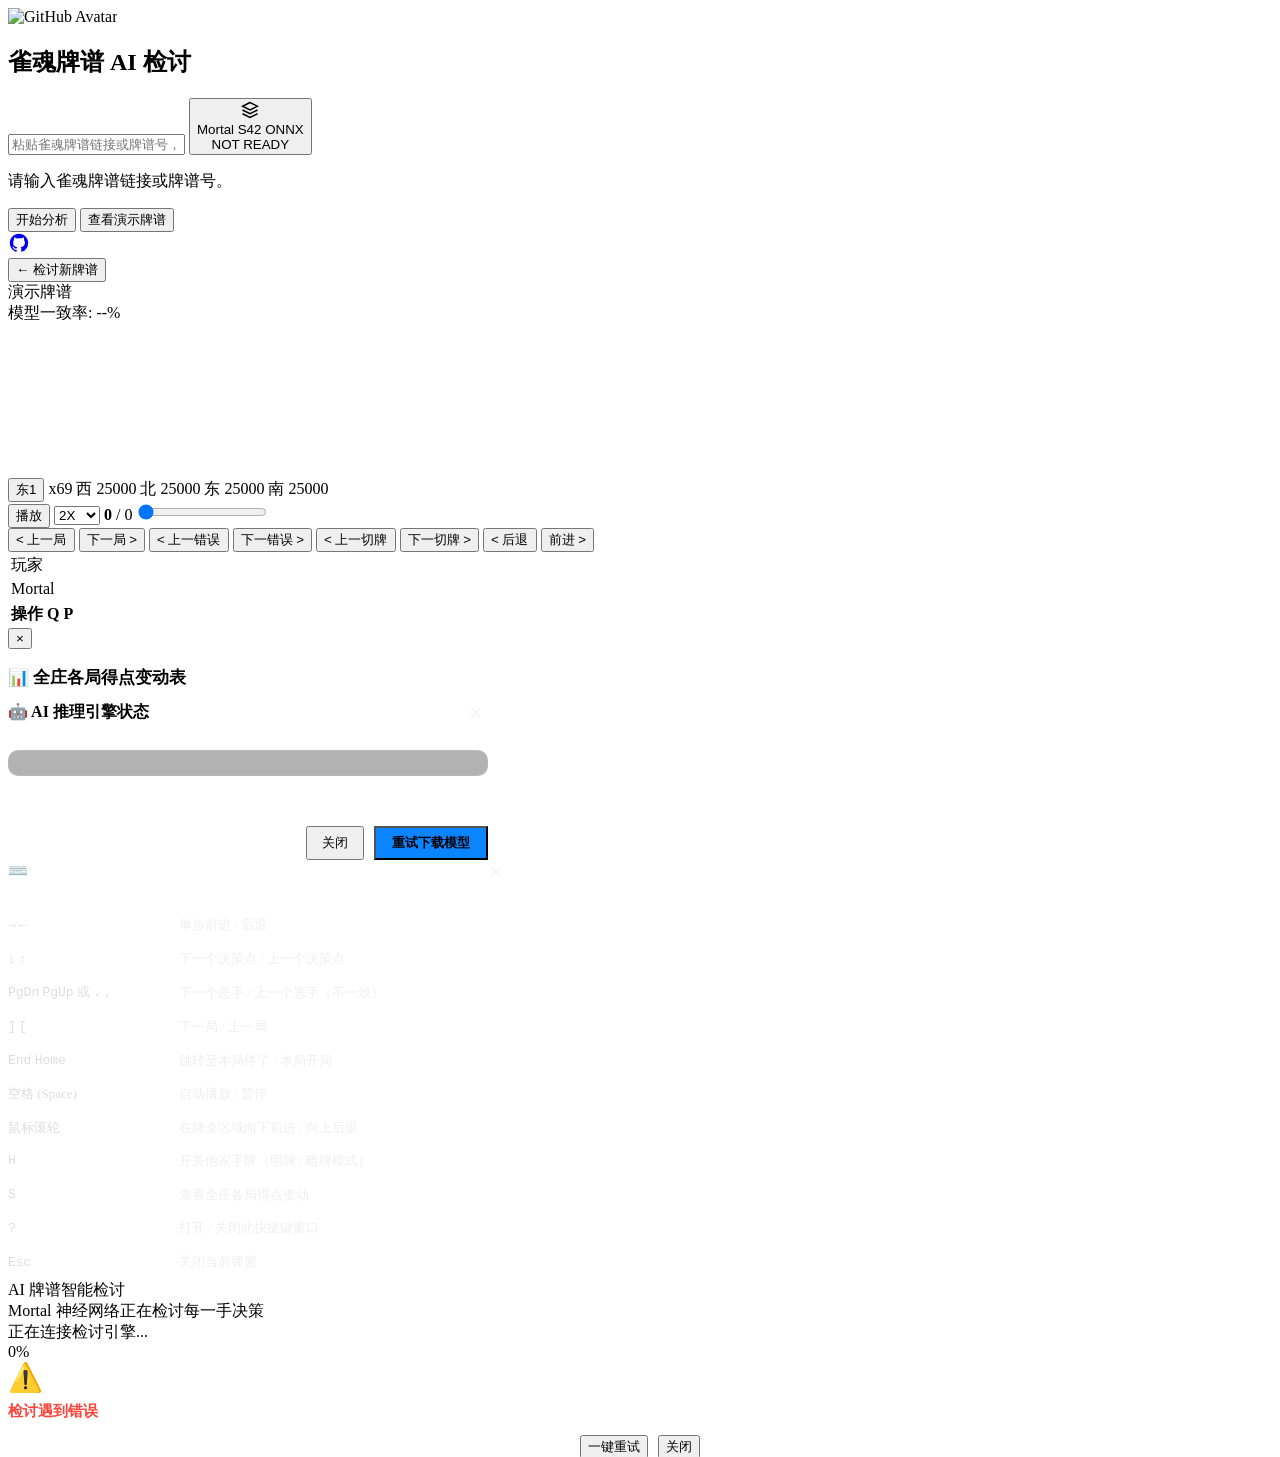
==== web/index.html @ 689e82e4 "perf: opt-in compact replay snapshot transport with legacy client compatibility" ====
<!DOCTYPE html>
<html lang="zh-CN">
<head>
  <meta charset="UTF-8" />
  <meta name="viewport" content="width=device-width, initial-scale=1.0" />
  <title>牌谱检讨 · 雀魂 AI 复盘</title>
  <link rel="icon" href="data:image/svg+xml,<svg xmlns='http://www.w3.org/2000/svg' viewBox='0 0 32 32'><rect x='4' y='2' width='24' height='28' rx='4' fill='%23ffffff' stroke='%2330d158' stroke-width='2'/><rect x='8' y='6' width='16' height='20' rx='2' fill='%231a7940'/></svg>" />
  <link rel="stylesheet" href="/css/variables.css?v=20261104-css-parallel-1" />
  <link rel="stylesheet" href="/css/landing.css?v=20261104-demand-replay-1" />
</head>
<body>
  <!-- ========================================================================
       Tier 1: Minimal Landing Page
       ======================================================================== -->
  <section id="tier1Screen" class="kd-tier1">
    <div class="kd-landing-card">
      <div class="kd-avatar-wrap">
        <img src="/avatar.png" alt="GitHub Avatar" class="kd-avatar" decoding="async" fetchpriority="high" />
      </div>

      <div>
        <h1 class="kd-landing-title">雀魂牌谱 AI 检讨</h1>
      </div>

      <div class="kd-landing-form">
        <input id="homePaipuInput" class="kd-landing-input" type="text"
          placeholder="粘贴雀魂牌谱链接或牌谱号，回车即可开始..."
          autocomplete="off" spellcheck="false" aria-label="牌谱链接" />

        <button type="button" class="kd-single-model-card" id="landingModelCard" title="查看模型状态">
          <div class="kd-single-model-left">
            <div class="kd-single-model-icon">
              <svg viewBox="0 0 24 24" width="18" height="18" fill="none" stroke="currentColor" stroke-width="2">
                <path d="M12 2L2 7l10 5 10-5-10-5zM2 17l10 5 10-5M2 12l10 5 10-5"/>
              </svg>
            </div>
            <div class="kd-single-model-text">
              <div class="kd-single-model-title-line">
                <span class="kd-single-model-name">Mortal S42 ONNX</span>
              </div>
            </div>
          </div>
          <div class="kd-single-model-badge">
            <span class="kd-single-model-dot"></span>
            <span id="landingModelDevice">NOT READY</span>
          </div>
        </button>

        <p id="homeInputError" class="kd-input-error hidden" role="alert">请输入雀魂牌谱链接或牌谱号。</p>
        <button id="btnHomeAnalyze" class="kd-landing-submit">开始分析</button>
        <button id="btnDemoAnalyze" class="kd-demo-submit" type="button">查看演示牌谱</button>

        <div class="kd-landing-footer">
          <a href="https://github.com/Gxyh513/majsoul-analyzer" target="_blank" rel="noopener noreferrer" class="kd-landing-github-link" title="GitHub 仓库">
            <svg class="kd-github-icon" viewBox="0 0 24 24" width="22" height="22" fill="currentColor">
              <path fill-rule="evenodd" clip-rule="evenodd" d="M12 2C6.477 2 2 6.484 2 12.017c0 4.425 2.865 8.18 6.839 9.504.5.092.682-.217.682-.483 0-.237-.008-.868-.013-1.703-2.782.605-3.369-1.343-3.369-1.343-.454-1.158-1.11-1.466-1.11-1.466-.908-.62.069-.608.069-.608 1.003.07 1.53 1.032 1.53 1.032.892 1.53 2.341 1.088 2.91.832.092-.647.35-1.088.636-1.338-2.22-.253-4.555-1.113-4.555-4.951 0-1.093.39-1.988 1.029-2.688-.103-.253-.446-1.272.098-2.65 0 0 .84-.27 2.75 1.026A9.564 9.564 0 0112 6.844c.85.004 1.705.115 2.504.337 1.909-1.296 2.747-1.027 2.747-1.027.546 1.379.202 2.398.1 2.651.64.7 1.028 1.595 1.028 2.688 0 3.848-2.339 4.695-4.566 4.943.359.309.678.92.678 1.855 0 1.338-.012 2.419-.012 2.747 0 .268.18.58.688.482A10.019 10.019 0 0022 12.017C22 6.484 17.522 2 12 2z"/>
            </svg>
          </a>
        </div>
      </div>
    </div>
  </section>

  <!-- ========================================================================
       Tier 2: Review Screen (KillerDucky Mahjong Board)
       ======================================================================== -->
  <section id="tier2Screen" class="kd-tier2 hidden">


    <!-- Main Board & Sidebar -->
    <main>
      <div class="outer">
        <!-- Left Panel: Back to Home, Game Summary & Vertical Perspective Selector -->
        <div class="left-panel">
          <button id="btnBackToHome" class="kd-back-btn" title="返回首页重新输入牌谱">← 检讨新牌谱</button>
          <div id="demoReviewLabel" class="kd-demo-label hidden">演示牌谱</div>
          <div id="gameSummaryPill" class="kd-match-badge" title="模型一致率与综合评分">
            <span class="kd-badge-match">模型一致率: --%</span>
          </div>
          <!-- 切换视角按钮放在左侧下方，竖着显示 -->
          <div id="seatTabs" class="kd-seat-tabs"></div>
        </div>

        <!-- Center Column: Board & Scrubber Bar -->
        <div class="board-column">
          <!-- 655x735 Mahjong Board Grid -->
          <div class="grid-main" id="gridMain">
            <!-- P0 (Bottom / Hero) Hand Container with Discard Probability Bars -->
            <span class="grid-hand-p0-container">
              <span id="discard-bars" class="discard-bars">
                <svg id="discardBarsSvg" class="discard-bars-svg"></svg>
              </span>
              <span class="grid-hand pov-p0 grid-hand-p0">
                <span class="pov-p0 hand-closed-p0" id="handBottomClosed"></span>
                <span class="pov-p0 hand-calls-p0" id="handBottomCalls"></span>
              </span>
            </span>

            <!-- P3 (Left / Kami) Hand -->
            <span class="grid-hand pov-p3 grid-hand-p3" title="点击切换明牌/暗牌">
              <span class="pov-p3 hand-closed-p3" id="handLeftClosed"></span>
              <span class="pov-p3 hand-calls-p3" id="handLeftCalls"></span>
            </span>

            <!-- P2 (Top / Toimen) Hand -->
            <span class="grid-hand pov-p2 grid-hand-p2" title="点击切换明牌/暗牌">
              <span class="pov-p2 hand-closed-p2" id="handTopClosed"></span>
              <span class="pov-p2 hand-calls-p2" id="handTopCalls"></span>
            </span>

            <!-- P1 (Right / Shimo) Hand -->
            <span class="grid-hand pov-p1 grid-hand-p1" title="点击切换明牌/暗牌">
              <span class="pov-p1 hand-closed-p1" id="handRightClosed"></span>
              <span class="pov-p1 hand-calls-p1" id="handRightCalls"></span>
            </span>

            <!-- 4 Discard Rivers -->
            <span class="grid-discard pov-p0 grid-discard-p0" id="riverBottom"></span>
            <span class="grid-discard pov-p1 grid-discard-p1" id="riverRight"></span>
            <span class="grid-discard pov-p2 grid-discard-p2" id="riverTop"></span>
            <span class="grid-discard pov-p3 grid-discard-p3" id="riverLeft"></span>

            <!-- Center 200x200 Info Square -->
            <div class="grid-info" id="gridInfo">
              <button class="info-round" id="btnRoundScore" title="点击查看局数得点表">东1</button>
              <span class="info-tiles-left" id="centerTilesLeft">x69</span>
              <span class="info-honbas" id="centerHonba"></span>
              <span class="info-doras" id="centerDoras"></span>
              <span class="gi-p0-outer"><span class="gi-p0" id="giP0">西 25000</span></span>
              <span class="gi-p1-outer"><span class="gi-p1" id="giP1">北 25000</span></span>
              <span class="gi-p2-outer"><span class="gi-p2" id="giP2">东 25000</span></span>
              <span class="gi-p3-outer"><span class="gi-p3" id="giP3">南 25000</span></span>
            </div>
          </div>

          <!-- Timeline Scrubber Bar Directly Under Board -->
          <div class="board-scrubber">
            <button id="btnPlayPause" class="kd-play-btn" title="自动播放/暂停 (空格键)">播放</button>
            <select id="playSpeedSelect" class="kd-speed-select" title="调节播放速度">
              <option value="2" selected>2X</option>
              <option value="3">3X</option>
              <option value="5">5X</option>
              <option value="10">10X</option>
            </select>
            <span id="stepCounterText" class="kd-step-counter"><b id="stepCurrentNum">0</b><span class="kd-step-slash"> / </span><span id="stepTotalNum">0</span></span>
            <input id="stepSlider" type="range" min="0" max="0" value="0" class="kd-slider" aria-label="回放进度" />
          </div>
        </div>

        <!-- Right Column 1: Sidebar (8 Control Buttons + Perspective Selector) -->
        <div class="sidebar">
          <div class="controls">
            <button id="btnPrevKyoku">&lt; 上一局</button>
            <button id="btnNextKyoku">下一局 &gt;</button>
            <button id="btnPrevBlunder">&lt; 上一错误</button>
            <button id="btnNextBlunder">下一错误 &gt;</button>
            <button id="btnPrevDec">&lt; 上一切牌</button>
            <button id="btnNextDec">下一切牌 &gt;</button>
            <button id="btnPrevStep">&lt; 后退</button>
            <button id="btnNextStep">前进 &gt;</button>
          </div>



          <div class="killer-call-div" id="killerCallDiv" style="display:none;">
            <div class="killer-call-bars">
              <svg id="callBarsSvg" style="transform-origin: top left; transform: scale(1); position:absolute"></svg>
            </div>
          </div>
        </div>

        <!-- Right Column 2: Opt Info (Player vs Mortal + Candidates Table) -->
        <div class="opt-info" id="optInfo">
          <!-- 玩家切 vs Mortal (放回操作表上方) -->
          <table class="hover-rows actual-vs-ai-table" id="actualVsAiTable">
            <tbody>
              <tr><td>玩家</td><td id="optActualCell"></td></tr>
              <tr><td>Mortal</td><td id="optAiCell"></td></tr>
            </tbody>
          </table>

          <!-- 操作候选表 (Q, P) -->
          <table class="wider-table hover-rows" id="candTable">
            <thead>
              <tr><th>操作</th><th>Q</th><th>P</th></tr>
            </thead>
            <tbody id="candTableBody"></tbody>
          </table>
        </div>
      </div>
    </main>
  </section>

  <!-- Round Settlement Dialog (KillerDucky layout) -->
  <dialog class="modal info-this-round-modal" id="infoThisRoundModal">
    <div>
      <button class="close info-this-round-close" id="infoThisRoundClose">×</button>
      <div class="info-this-round-table" id="infoThisRoundContent"></div>
    </div>
  </dialog>

  <!-- Modal: Round Scores Table (Independent Match Points History) -->
  <div id="roundModalBackdrop" class="modal-backdrop hidden"></div>
  <div id="roundModal" class="modal hidden">
    <button id="roundModalClose" class="close">×</button>
    <div class="round-modal-header" style="margin-bottom:12px;">
      <h3 style="margin-bottom:4px; font-size:17px; font-weight:700; display:flex; align-items:center; gap:8px;">
        <span>📊 全庄各局得点变动表</span>
      </h3>
      <div id="roundModalSub" style="font-size:12px; color:var(--color-text-secondary); margin-bottom:10px;"></div>
      <div id="roundModalPovTabs" class="round-modal-pov-tabs"></div>
    </div>
    <div class="info-round-table">
      <table id="roundTable">
        <thead id="roundTableHead"></thead>
        <tbody id="roundTableBody"></tbody>
        <tfoot id="roundTableFoot"></tfoot>
      </table>
    </div>
  </div>

  <!-- Modal: Engine Status -->
  <div id="engineModalBackdrop" class="modal-backdrop hidden"></div>
  <div id="engineModal" class="modal hidden" style="max-width:480px;">
    <div class="modal-header" style="display:flex; justify-content:space-between; align-items:center; margin-bottom:14px; border-bottom:1px solid rgba(255,255,255,0.1); padding-bottom:10px;">
      <h3 style="font-size:16px; font-weight:700; display:flex; align-items:center; gap:8px; margin:0;">
        <span>🤖 AI 推理引擎状态</span>
      </h3>
      <button id="engineModalClose" class="close" style="background:none; border:none; color:rgba(235,235,245,0.6); font-size:22px; cursor:pointer; line-height:1;">&times;</button>
    </div>
    <div id="engineModalDetail" style="font-size:12.5px; line-height:1.7; margin-bottom:16px; background:rgba(0,0,0,0.3); border:1px solid rgba(255,255,255,0.08); padding:12px 14px; border-radius:10px;"></div>
    <div style="display:flex; flex-direction:column; gap:12px; font-size:13px;">
      <div id="engineModalStatusMsg" style="font-size:12px; color:#30d158; min-height:18px;"></div>
      <div style="display:flex; justify-content:flex-end; gap:10px; margin-top:4px;">
        <button id="btnCancelEngineModal" class="kd-chip-btn" style="padding:6px 14px;">关闭</button>
        <button id="btnRetryModelDownload" class="kd-back-btn hidden" style="background:#0a84ff; padding:6px 16px; font-weight:600;">重试下载模型</button>
      </div>
    </div>
  </div>

  <!-- Modal: Keyboard Shortcuts Help -->
  <div id="shortcutsModalBackdrop" class="modal-backdrop hidden"></div>
  <div id="shortcutsModal" class="modal hidden" style="max-width:500px;">
    <div class="modal-header" style="display:flex; justify-content:space-between; align-items:center; margin-bottom:14px; border-bottom:1px solid rgba(255,255,255,0.1); padding-bottom:10px;">
      <h3 style="font-size:16px; font-weight:700; display:flex; align-items:center; gap:8px; margin:0; color:#fff;">
        <span>⌨️ 键盘快捷键指南</span>
      </h3>
      <button id="shortcutsModalClose" class="close" style="background:none; border:none; color:rgba(235,235,245,0.6); font-size:22px; cursor:pointer; line-height:1;">&times;</button>
    </div>
    <div style="font-size:13px; line-height:1.6;">
      <table class="kd-shortcuts-table" style="width:100%; border-collapse:collapse; color:#ddd;">
        <tbody>
          <tr><td style="padding:6px 0; width:170px;"><kbd>→</kbd> <kbd>←</kbd></td><td style="color:#eee;">单步前进 / 后退</td></tr>
          <tr><td style="padding:6px 0;"><kbd>↓</kbd> <kbd>↑</kbd></td><td style="color:#eee;">下一个决策点 / 上一个决策点</td></tr>
          <tr><td style="padding:6px 0;"><kbd>PgDn</kbd> <kbd>PgUp</kbd> 或 <kbd>.</kbd> <kbd>,</kbd></td><td style="color:#eee;">下一个恶手 / 上一个恶手（不一致）</td></tr>
          <tr><td style="padding:6px 0;"><kbd>]</kbd> <kbd>[</kbd></td><td style="color:#eee;">下一局 / 上一局</td></tr>
          <tr><td style="padding:6px 0;"><kbd>End</kbd> <kbd>Home</kbd></td><td style="color:#eee;">跳转至本局终了 / 本局开局</td></tr>
          <tr><td style="padding:6px 0;"><kbd>空格</kbd> (Space)</td><td style="color:#eee;">自动播放 / 暂停</td></tr>
          <tr><td style="padding:6px 0;">鼠标滚轮</td><td style="color:#eee;">在牌桌区域向下前进 / 向上后退</td></tr>
          <tr><td style="padding:6px 0;"><kbd>H</kbd></td><td style="color:#eee;">开关他家手牌（明牌 / 暗牌模式）</td></tr>
          <tr><td style="padding:6px 0;"><kbd>S</kbd></td><td style="color:#eee;">查看全庄各局得点变动</td></tr>
          <tr><td style="padding:6px 0;"><kbd>?</kbd></td><td style="color:#eee;">打开 / 关闭此快捷键窗口</td></tr>
          <tr><td style="padding:6px 0;"><kbd>Esc</kbd></td><td style="color:#eee;">关闭当前弹窗</td></tr>
        </tbody>
      </table>
    </div>
  </div>

  <!-- Loading Overlay -->
  <div id="loadingOverlay" class="kd-loading-overlay hidden">
    <div id="loadingModal" class="kd-loading-card">
      <div id="analysisNormalState">
        <div class="kd-spinner"></div>
        <div id="loadingTitle" class="kd-loading-title">AI 牌谱智能检讨</div>
        <div id="loadingSub" class="kd-loading-sub">Mortal 神经网络正在检讨每一手决策</div>
        <div class="kd-progress-container">
          <div class="kd-progress-info">
            <div id="analysisProgressText" class="kd-progress-text">正在连接检讨引擎...</div>
            <div id="analysisProgressPct" class="kd-progress-pct">0%</div>
          </div>
          <div class="kd-progress-track">
            <div id="analysisProgressFill" class="kd-progress-fill" style="width: 0%;"></div>
          </div>
        </div>
      </div>

      <!-- Dedicated Analysis Error Box -->
      <div id="analysisErrorBox" class="kd-error-box hidden">
        <div style="font-size:28px; margin-bottom:8px;">⚠️</div>
        <div id="analysisErrorTitle" style="font-size:15px; font-weight:700; color:#ff453a; margin-bottom:6px;">检讨遇到错误</div>
        <div id="analysisErrorDetail" class="kd-error-detail"></div>
        <div style="display:flex; gap:10px; justify-content:center; margin-top:14px;">
          <button id="btnRetryAnalysis" class="kd-retry-btn">一键重试</button>
          <button id="btnCloseAnalysisError" class="kd-close-btn">关闭</button>
        </div>
      </div>
    </div>
  </div>

  <!-- Toast Notification Container -->
  <div id="toastContainer" class="kd-toast-wrap"></div>

  <script defer src="/js/replay-state.js?v=20261104-kan-speed-1"></script>
  <script defer src="/js/resource-loader.js?v=20261104-demand-replay-1"></script>
  <script defer src="/js/api.js?v=20261105-compact-v2-1"></script>
  <script defer src="/js/review.js?v=20261105-compact-v2-1"></script>
  <script defer src="/js/events.js?v=20261104-demand-replay-1"></script>
  <script defer src="/app.js?v=20261104-demand-replay-1"></script>
</body>
</html>
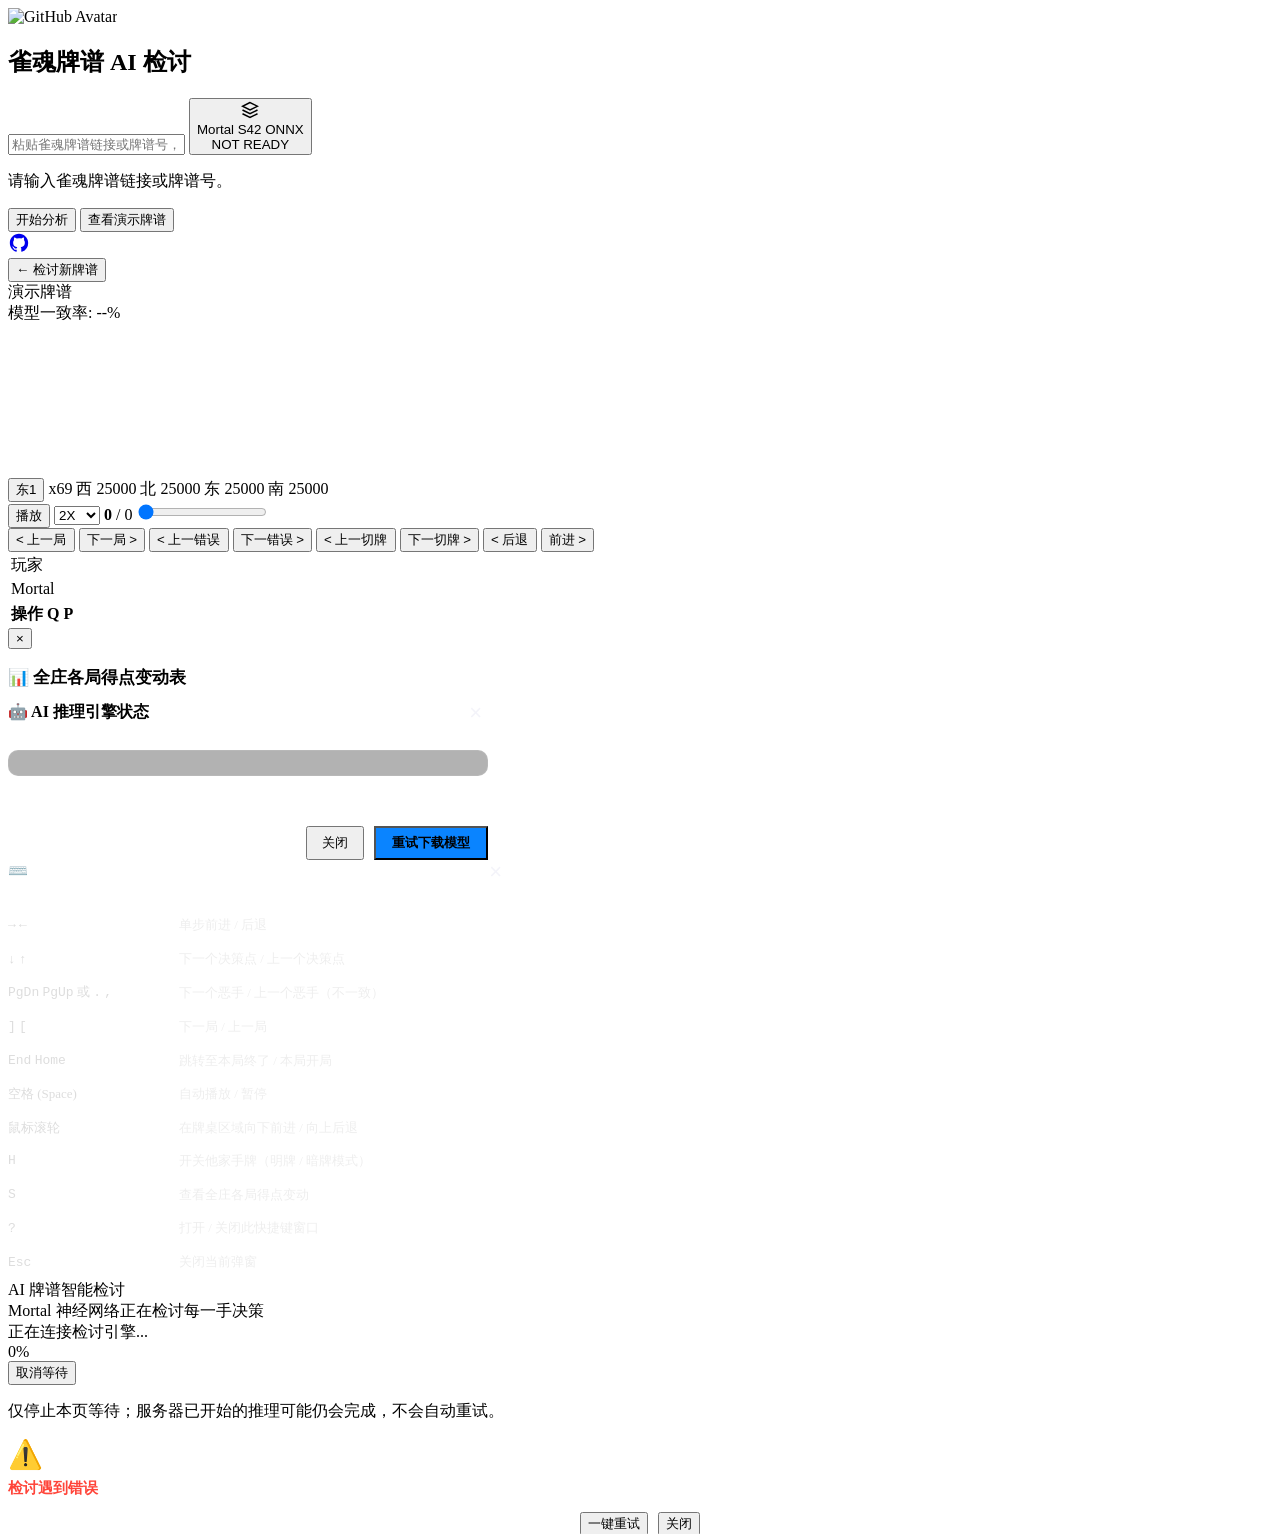
==== commit e04bab8d: "fix: harden review recovery and compact mobile navigation Validate fresh record details before persi" ====
--- a/web/index.html
+++ b/web/index.html
@@ -4,9 +4,10 @@
   <meta charset="UTF-8" />
   <meta name="viewport" content="width=device-width, initial-scale=1.0" />
   <title>牌谱检讨 · 雀魂 AI 复盘</title>
+  <meta name="description" content="使用 Mortal S42 ONNX 检讨雀魂牌谱，浏览四家视角、AI 决策与逐步回放。" />
   <link rel="icon" href="data:image/svg+xml,<svg xmlns='http://www.w3.org/2000/svg' viewBox='0 0 32 32'><rect x='4' y='2' width='24' height='28' rx='4' fill='%23ffffff' stroke='%2330d158' stroke-width='2'/><rect x='8' y='6' width='16' height='20' rx='2' fill='%231a7940'/></svg>" />
-  <link rel="stylesheet" href="/css/variables.css?v=20261104-css-parallel-1" />
-  <link rel="stylesheet" href="/css/landing.css?v=20261104-demand-replay-1" />
+  <link rel="stylesheet" href="/css/variables.css?v=ae6c0b581ce2" />
+  <link rel="stylesheet" href="/css/landing.css?v=0a56e287e2e8" />
 </head>
 <body>
   <!-- ========================================================================
@@ -70,15 +71,15 @@
     <!-- Main Board & Sidebar -->
     <main>
       <div class="outer">
-        <!-- Left Panel: Back to Home, Game Summary & Vertical Perspective Selector -->
+        <!-- Review header: desktop sidebar, compact board-width rows on phones -->
         <div class="left-panel">
           <button id="btnBackToHome" class="kd-back-btn" title="返回首页重新输入牌谱">← 检讨新牌谱</button>
           <div id="demoReviewLabel" class="kd-demo-label hidden">演示牌谱</div>
           <div id="gameSummaryPill" class="kd-match-badge" title="模型一致率与综合评分">
             <span class="kd-badge-match">模型一致率: --%</span>
           </div>
-          <!-- 切换视角按钮放在左侧下方，竖着显示 -->
-          <div id="seatTabs" class="kd-seat-tabs"></div>
+          <!-- Desktop uses vertical tabs; phones use four equal-width tabs. -->
+          <div id="seatTabs" class="kd-seat-tabs" role="tablist" aria-label="玩家视角"></div>
         </div>
 
         <!-- Center Column: Board & Scrubber Bar -->
@@ -275,13 +276,15 @@
         <div id="loadingSub" class="kd-loading-sub">Mortal 神经网络正在检讨每一手决策</div>
         <div class="kd-progress-container">
           <div class="kd-progress-info">
-            <div id="analysisProgressText" class="kd-progress-text">正在连接检讨引擎...</div>
+            <div id="analysisProgressText" class="kd-progress-text" aria-live="polite">正在连接检讨引擎...</div>
             <div id="analysisProgressPct" class="kd-progress-pct">0%</div>
           </div>
           <div class="kd-progress-track">
             <div id="analysisProgressFill" class="kd-progress-fill" style="width: 0%;"></div>
           </div>
         </div>
+        <button id="btnCancelAnalysis" type="button" class="kd-close-btn kd-cancel-analysis-btn" aria-describedby="analysisCancelHint" title="取消等待 (Esc)">取消等待</button>
+        <p id="analysisCancelHint" class="kd-cancel-hint">仅停止本页等待；服务器已开始的推理可能仍会完成，不会自动重试。</p>
       </div>
 
       <!-- Dedicated Analysis Error Box -->
@@ -300,11 +303,11 @@
   <!-- Toast Notification Container -->
   <div id="toastContainer" class="kd-toast-wrap"></div>
 
-  <script defer src="/js/replay-state.js?v=20261104-kan-speed-1"></script>
-  <script defer src="/js/resource-loader.js?v=20261104-demand-replay-1"></script>
-  <script defer src="/js/api.js?v=20261105-compact-v2-1"></script>
-  <script defer src="/js/review.js?v=20261105-compact-v2-1"></script>
-  <script defer src="/js/events.js?v=20261104-demand-replay-1"></script>
-  <script defer src="/app.js?v=20261104-demand-replay-1"></script>
+  <script defer src="/js/replay-state.js?v=73df5d6d75ac"></script>
+  <script defer src="/js/resource-loader.js?v=1c372b79e848"></script>
+  <script defer src="/js/api.js?v=6746b80105b5"></script>
+  <script defer src="/js/review.js?v=6641ca27c081"></script>
+  <script defer src="/js/events.js?v=18071897ad58"></script>
+  <script defer src="/app.js?v=33dab06fcc89"></script>
 </body>
 </html>
